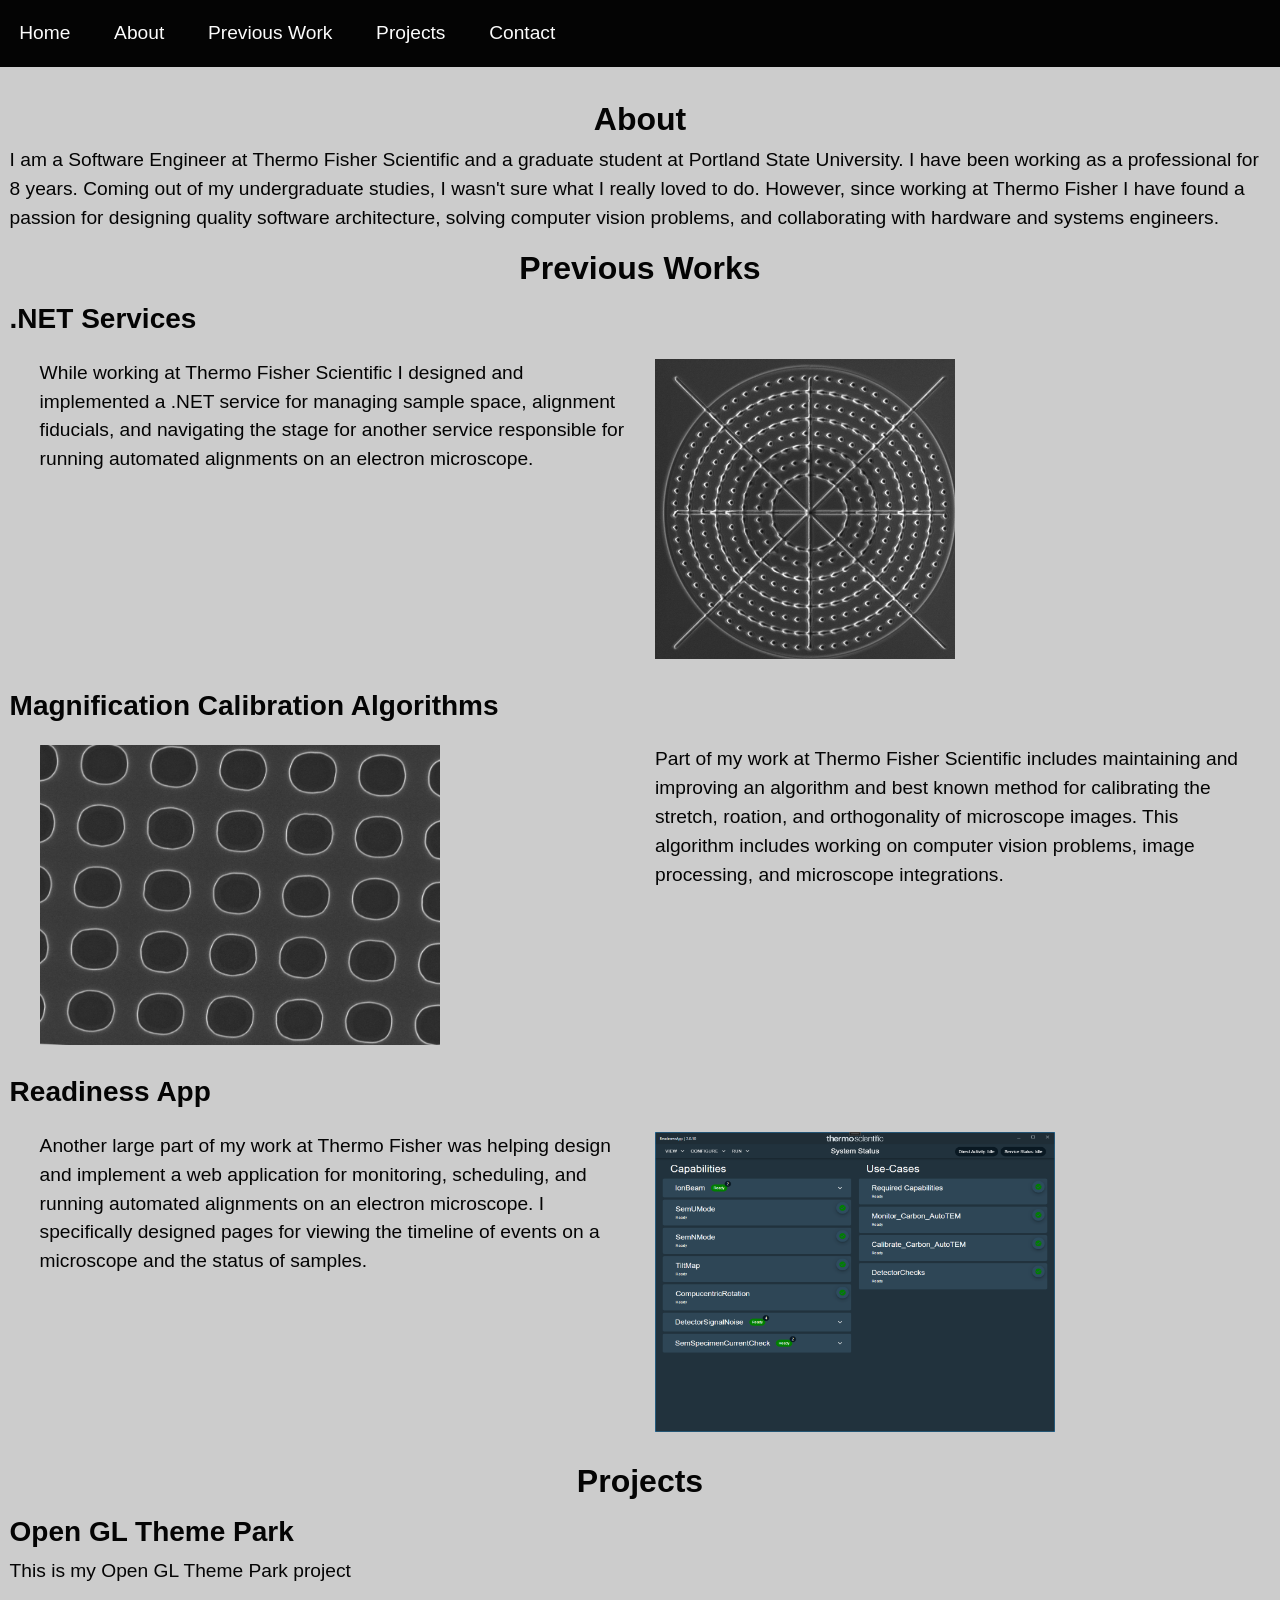
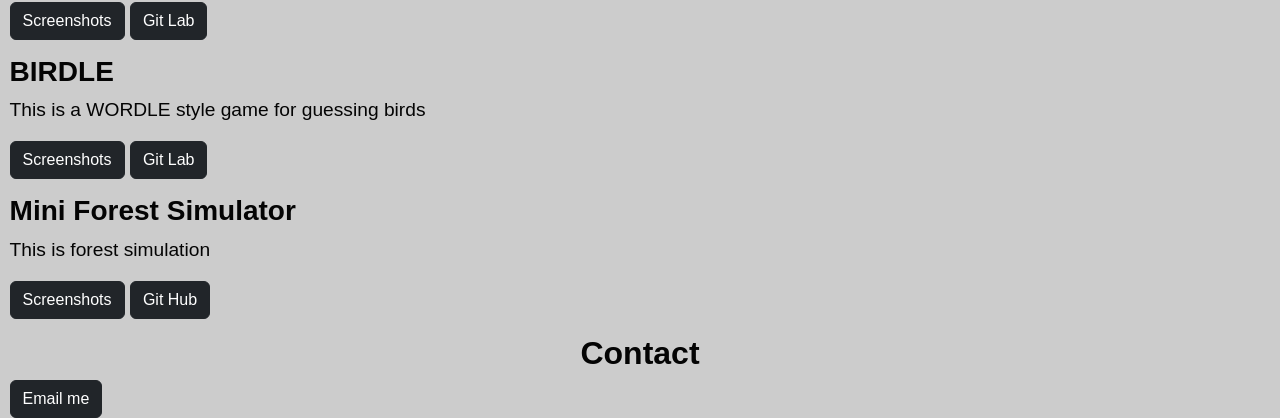
==== root/index.html @ ba46c1b7 "Adds some margins to style" ====
<!DOCTYPE html>
<html lang="en">
  <head>
    <meta charset="UTF-8" />
    <meta name="viewport" content="width=device-width, initial-scale=1.0" />
    <meta http-equiv="X-UA-Compatible" content="ie=edge" />
    <title>Kaleb Striplin Portfolio</title>
    <link
      rel="stylesheet"
      href="https://cdn.jsdelivr.net/npm/bootstrap@5.0.2/dist/css/bootstrap.min.css"
    />
    <link rel="stylesheet" href="./styles.css" />
    <script src="https://cdn.jsdelivr.net/npm/bootstrap@5.0.2/dist/js/bootstrap.bundle.min.js"></script>
  </head>
  <script defer src="contact_me.js"></script>
  <body>
    <header>
      <nav>
        <ul>
          <li><a href="#">Home</a></li>
          <li><a href="#about">About</a></li>
          <li><a href="#previous_works">Previous Work</a></li>
          <li><a href="#projects">Projects</a></li>
          <li><a href="#contact">Contact</a></li>
        </ul>
      </nav>
    </header>
    <section class="main" id="main">
      <section id="about">
        <h2>About</h2>
        <p>
          I am a Software Engineer at Thermo Fisher Scientific and a graduate
          student at Portland State University. I have been working as a
          professional for 8 years. Coming out of my undergraduate studies, I
          wasn't sure what I really loved to do. However, since working at
          Thermo Fisher I have found a passion for designing quality software
          architecture, solving computer vision problems, and collaborating with
          hardware and systems engineers.
        </p>
      </section>
      <section id="previous_works">
        <h2>Previous Works</h2>
        <div class="previous_work">
          <h3>.NET Services</h3>
          <div class="content">
            <div class="left">
              <p>
                While working at Thermo Fisher Scientific I designed and
                implemented a .NET service for managing sample space, alignment
                fiducials, and navigating the stage for another service
                responsible for running automated alignments on an electron
                microscope.
              </p>
            </div>
            <div class="right">
              <img
                src="./assets/showerdrain.png"
                alt="example image of alignment fiducial"
                width="300"
                height="300"
              />
            </div>
          </div>
        </div>

        <div class="previous_work">
          <h3>Magnification Calibration Algorithms</h3>
          <div class="content">
            <div class="left">
              <img
                src="./assets/rotation_grid.png"
                alt="example image for magnification calibration"
                width="400"
                height="300"
              />
            </div>
            <div class="right">
              <p>
                Part of my work at Thermo Fisher Scientific includes maintaining
                and improving an algorithm and best known method for calibrating
                the stretch, roation, and orthogonality of microscope images.
                This algorithm includes working on computer vision problems,
                image processing, and microscope integrations.
              </p>
            </div>
          </div>
        </div>

        <div class="previous_work">
          <h3>Readiness App</h3>
          <div class="content">
            <div class="left">
              <p>
                Another large part of my work at Thermo Fisher was helping
                design and implement a web application for monitoring,
                scheduling, and running automated alignments on an electron
                microscope. I specifically designed pages for viewing the
                timeline of events on a microscope and the status of samples.
              </p>
            </div>
            <div class="right">
              <img
                src="./assets/app_page.png"
                alt="screenshot of readiness app"
                width="400"
                height="300"
              />
            </div>
          </div>
        </div>
      </section>
      <section id="projects">
        <h2>Projects</h2>

        <div class="project">
          <h3>Open GL Theme Park</h3>
          <div class="project_description">
            <p>This is my Open GL Theme Park project</p>
            <button
              type="button"
              class="btn btn-dark"
              data-bs-toggle="modal"
              data-bs-target="#theme_park_modal"
            >
              Screenshots
            </button>
            <button
              class="btn btn-dark"
              onclick=" window.open('https://gitlab.com/kalebstriplin/open-gl-theme-park','_blank')"
            >
              Git Lab
            </button>
          </div>
          <div class="modal fade mt-5" id="theme_park_modal">
            <div class="modal-dialog modal-dialog-centered">
              <div class="modal-content">
                <div class="modal-header">
                  <h4>Open GL Theme Park</h4>
                  <button
                    type="button"
                    class="btn-close"
                    data-bs-dismiss="modal"
                    aria-label="Close"
                  ></button>
                </div>
                <div class="modal-body" width="800">
                  <figure>
                    <img
                      src="./assets/theme_park1.png"
                      alt="screenshot of readiness app"
                      width="400"
                      height="300"
                    />
                    <figcaption>
                      Theme park with a view of the carousel, roller coaster,
                      and a concession stand
                    </figcaption>
                  </figure>

                  <figure>
                    <img
                      src="./assets/theme_park2.png"
                      alt="screenshot of readiness app"
                      width="400"
                      height="300"
                    />
                    <figcaption>
                      View of the theme park while riding the roller coaster
                    </figcaption>
                  </figure>
                </div>
              </div>
            </div>
          </div>
        </div>

        <div class="project">
          <h3>BIRDLE</h3>
          <div class="project_description">
            <p>This is a WORDLE style game for guessing birds</p>
            <button
              type="button"
              class="btn btn-dark"
              data-bs-toggle="modal"
              data-bs-target="#birdle_modal"
            >
              Screenshots
            </button>
            <button
              class="btn btn-dark"
              onclick=" window.open('https://gitlab.com/kalebstriplin/birdle','_blank')"
            >
              Git Lab
            </button>
          </div>
          <div class="modal fade mt-5" id="birdle_modal">
            <div class="modal-dialog modal-dialog-centered">
              <div class="modal-content">
                <div class="modal-header">
                  <h4>Open GL Theme Park</h4>
                  <button
                    type="button"
                    class="btn-close"
                    data-bs-dismiss="modal"
                    aria-label="Close"
                  ></button>
                </div>
                <div class="modal-body">
                  <figure>
                    <img
                      src="./assets/birdle1.png"
                      alt="screenshot of readiness app"
                      width="400"
                      height="300"
                    />
                    <figcaption>
                      Start of a Birdle game with a blurry image
                    </figcaption>
                  </figure>

                  <figure>
                    <img
                      src="./assets/birdle2.png"
                      alt="screenshot of readiness app"
                      width="400"
                      height="300"
                    />
                    <figcaption>
                      End of a Birdle game after correctl guessing the bird
                    </figcaption>
                  </figure>
                </div>
              </div>
            </div>
          </div>
        </div>

        <div class="project">
          <h3>Mini Forest Simulator</h3>
          <div class="project_description">
            <p>This is forest simulation</p>
            <button
              type="button"
              class="btn btn-dark"
              data-bs-toggle="modal"
              data-bs-target="#mini_forest_modal"
            >
              Screenshots
            </button>
            <button
              class="btn btn-dark"
              onclick=" window.open('https://github.com/kaleb2/MiniForestSimulator','_blank')"
            >
              Git Hub
            </button>
          </div>
          <div class="modal fade mt-5" id="mini_forest_modal">
            <div class="modal-dialog modal-dialog-centered modal-xl">
              <div class="modal-content">
                <div class="modal-header">
                  <h4>Open GL Theme Park</h4>
                  <button
                    type="button"
                    class="btn-close"
                    data-bs-dismiss="modal"
                    aria-label="Close"
                  ></button>
                </div>
                <div class="modal-body">
                  <figure>
                    <img
                      src="./assets/mini_forest1.png"
                      alt="screenshot of readiness app"
                      width="400"
                      height="300"
                    />
                    <figcaption>
                      Mini Forest Simulator at the initial state
                    </figcaption>
                  </figure>

                  <figure>
                    <img
                      src="./assets/mini_forest2.png"
                      alt="screenshot of readiness app"
                      width="400"
                      height="300"
                    />
                    <figcaption>Mini Forest Simulator in progress</figcaption>
                  </figure>
                </div>
              </div>
            </div>
          </div>
        </div>
      </section>
      <section id="contact">
        <h2>Contact</h2>
        <input
          type="button"
          class="btn btn-dark"
          value="Email me"
          id="email_button"
        />
      </section>
    </section>
  </body>
</html>
---- root/styles.css ----
* {
  box-sizing: border-box;
}

:root {
  --white: #fcfcfc;
  --black: #040404;

  --gray1: #333333;
  --gray2: #555555;
  --gray3: #cccccc;
  --gray4: #aaaaaa;

  --teal: #006060;
  --lightteal: #008080;
  --purple: #800080;
  --lavender: #e6e6fa;
  --slateblue: #6a5acd;
  --navy: #000080;
  --blue: #1e90ff;
  --violetred: #c71585;
  --orange: #ffa500;
  --red: #dc143c;
  --green: #006400;
  --background_green: #384438;
}

h1 {
  text-align: center;
}

h2 {
  font-weight: bold;
  text-align: center;
}

h3 {
  font-weight: bold;
}

/* using mobile by default*/
nav {
  position: fixed;
  top: 0;
  left: 0;
  width: 100%;
  background-color: var(--black);
}

nav ul {
  list-style-type: none;
  margin: 0;
  padding: 0;
}

nav ul li {
  display: inline-block;
}

nav ul li a {
  display: block;
  padding: 1em;
  text-decoration: none;
  color: var(--white);
}

nav ul li a:hover {
  background-color: var(--gray1);
  color: var(--green);
}

.main {
  margin-top: 100px;
  padding: 0 0.5em;
}

body {
  background: var(--gray3);
  color: var(--black);
  font-family: "Open Sans", "Helvetica Neue", sans-serif;
  font-size: 1.2em;
  /* color: var(--gray1); */
}

p {
  color: var(--black);
}

.previous_work {
  margin-top: 15px;
  margin-bottom: 15px;
}

.content {
  box-sizing: border-box;
  display: inline-flex;
  justify-content: center;
  margin-top: 15px;
  margin-bottom: 15px;
  margin-left: 15px;
  margin-right: 15px;
}

.content .left {
  width: 50%;
  margin-left: 15px;
  margin-right: 15px;
}

.content .right {
  width: 50%;
  margin-left: 15px;
  margin-right: 15px;
}

.btn:hover {
  color: var(--green);
}

.modal-header {
  background-color: var(--black);
  color: var(--white);
}

.modal-body {
  background-color: var(--gray1);
  display: inline;
}

.btn-close {
  background-color: var(--gray3);
}

.btn-close:hover {
  background-color: var(--green);
}

figcaption {
  color: var(--white);
}

.project {
  margin-top: 15px;
  margin-bottom: 15px;;
}
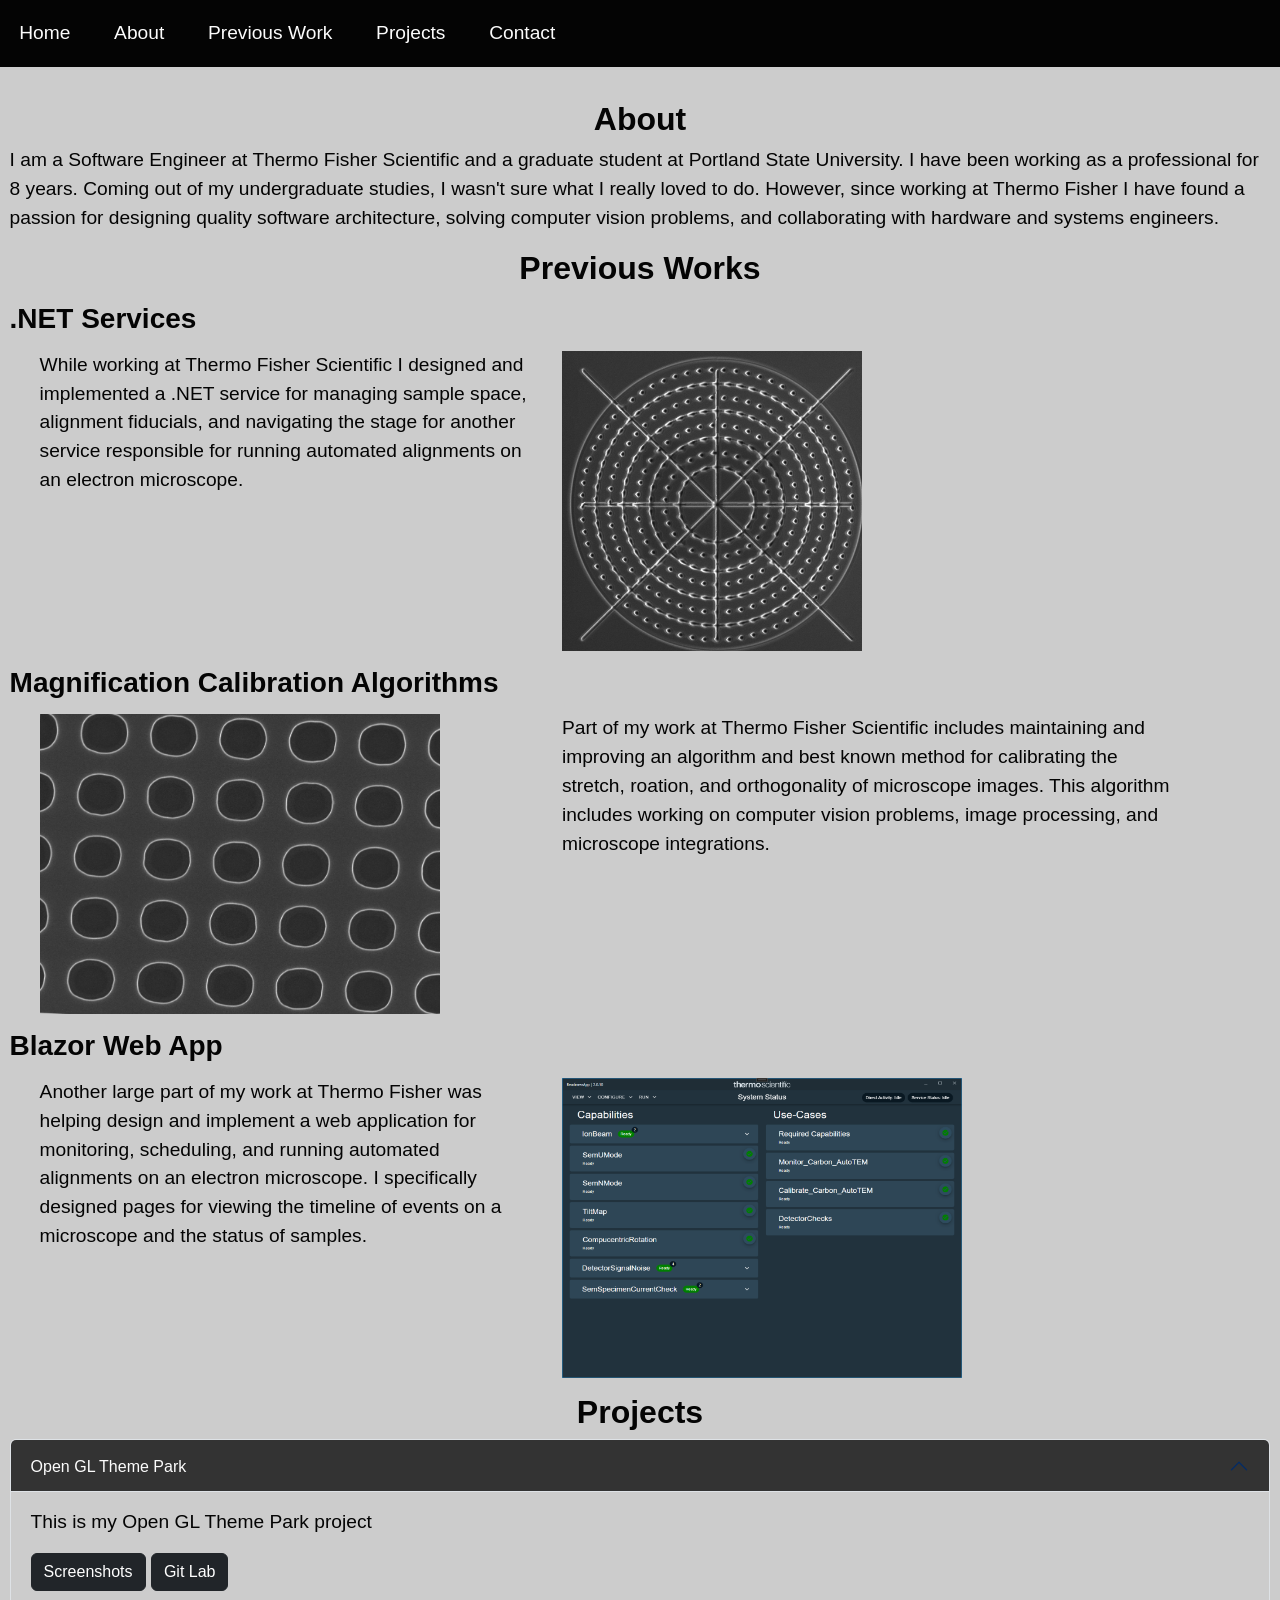
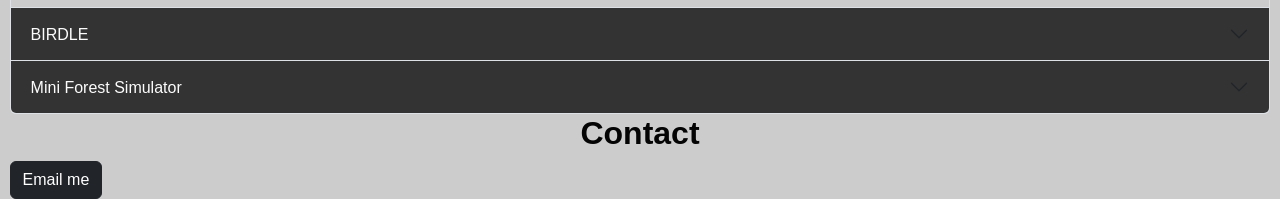
==== commit 32f5d42f: "Updates projects section to be an accordion." ====
--- a/root/index.html
+++ b/root/index.html
@@ -87,7 +87,7 @@
         </div>
 
         <div class="previous_work">
-          <h3>Readiness App</h3>
+          <h3>Blazor Web App</h3>
           <div class="content">
             <div class="left">
               <p>
@@ -111,184 +111,249 @@
       </section>
       <section id="projects">
         <h2>Projects</h2>
-
-        <div class="project">
-          <h3>Open GL Theme Park</h3>
-          <div class="project_description">
-            <p>This is my Open GL Theme Park project</p>
-            <button
-              type="button"
-              class="btn btn-dark"
-              data-bs-toggle="modal"
-              data-bs-target="#theme_park_modal"
+        <div class="accordion" id="projectsAccordion">
+          <div class="accordion-item">
+            <h2 class="accordion-header">
+              <button
+                class="accordion-button"
+                type="button"
+                data-bs-toggle="collapse"
+                data-bs-target="#collapseOne"
+                aria-expanded="true"
+                aria-controls="collapseOne"
+              >
+                Open GL Theme Park
+              </button>
+            </h2>
+            <div
+              id="collapseOne"
+              class="accordion-collapse collapse show"
+              data-bs-parent="#projectsAccordion"
             >
-              Screenshots
-            </button>
-            <button
-              class="btn btn-dark"
-              onclick=" window.open('https://gitlab.com/kalebstriplin/open-gl-theme-park','_blank')"
+              <div class="accordion-body">
+                <div class="project_description">
+                  <p>This is my Open GL Theme Park project</p>
+                  <button
+                    type="button"
+                    class="btn btn-dark"
+                    data-bs-toggle="modal"
+                    data-bs-target="#theme_park_modal"
+                  >
+                    Screenshots
+                  </button>
+                  <button
+                    class="btn btn-dark"
+                    onclick=" window.open('https://gitlab.com/kalebstriplin/open-gl-theme-park','_blank')"
+                  >
+                    Git Lab
+                  </button>
+                </div>
+              </div>
+            </div>
+          </div>
+          <div class="accordion-item">
+            <h2 class="accordion-header">
+              <button
+                class="accordion-button collapsed"
+                type="button"
+                data-bs-toggle="collapse"
+                data-bs-target="#collapseTwo"
+                aria-expanded="false"
+                aria-controls="collapseTwo"
+              >
+                BIRDLE
+              </button>
+            </h2>
+            <div
+              id="collapseTwo"
+              class="accordion-collapse collapse"
+              data-bs-parent="#projectsAccordion"
             >
-              Git Lab
-            </button>
-          </div>
-          <div class="modal fade mt-5" id="theme_park_modal">
-            <div class="modal-dialog modal-dialog-centered">
-              <div class="modal-content">
-                <div class="modal-header">
-                  <h4>Open GL Theme Park</h4>
+              <div class="accordion-body">
+                <div class="project_description">
+                  <p>This is a WORDLE style game for guessing birds</p>
                   <button
                     type="button"
-                    class="btn-close"
-                    data-bs-dismiss="modal"
-                    aria-label="Close"
-                  ></button>
+                    class="btn btn-dark"
+                    data-bs-toggle="modal"
+                    data-bs-target="#birdle_modal"
+                  >
+                    Screenshots
+                  </button>
+                  <button
+                    class="btn btn-dark"
+                    onclick=" window.open('https://gitlab.com/kalebstriplin/birdle','_blank')"
+                  >
+                    Git Lab
+                  </button>
                 </div>
-                <div class="modal-body" width="800">
-                  <figure>
-                    <img
-                      src="./assets/theme_park1.png"
-                      alt="screenshot of readiness app"
-                      width="400"
-                      height="300"
-                    />
-                    <figcaption>
-                      Theme park with a view of the carousel, roller coaster,
-                      and a concession stand
-                    </figcaption>
-                  </figure>
-
-                  <figure>
-                    <img
-                      src="./assets/theme_park2.png"
-                      alt="screenshot of readiness app"
-                      width="400"
-                      height="300"
-                    />
-                    <figcaption>
-                      View of the theme park while riding the roller coaster
-                    </figcaption>
-                  </figure>
+              </div>
+            </div>
+          </div>
+          <div class="accordion-item">
+            <h2 class="accordion-header">
+              <button
+                class="accordion-button collapsed"
+                type="button"
+                data-bs-toggle="collapse"
+                data-bs-target="#collapseThree"
+                aria-expanded="false"
+                aria-controls="collapseThree"
+              >
+                Mini Forest Simulator
+              </button>
+            </h2>
+            <div
+              id="collapseThree"
+              class="accordion-collapse collapse"
+              data-bs-parent="#projectsAccordion"
+            >
+              <div class="accordion-body">
+                <div class="project_description">
+                  <p>This is forest simulation</p>
+                  <button
+                    type="button"
+                    class="btn btn-dark"
+                    data-bs-toggle="modal"
+                    data-bs-target="#mini_forest_modal"
+                  >
+                    Screenshots
+                  </button>
+                  <button
+                    class="btn btn-dark"
+                    onclick=" window.open('https://github.com/kaleb2/MiniForestSimulator','_blank')"
+                  >
+                    Git Hub
+                  </button>
                 </div>
               </div>
             </div>
           </div>
         </div>
 
-        <div class="project">
-          <h3>BIRDLE</h3>
-          <div class="project_description">
-            <p>This is a WORDLE style game for guessing birds</p>
-            <button
-              type="button"
-              class="btn btn-dark"
-              data-bs-toggle="modal"
-              data-bs-target="#birdle_modal"
-            >
-              Screenshots
-            </button>
-            <button
-              class="btn btn-dark"
-              onclick=" window.open('https://gitlab.com/kalebstriplin/birdle','_blank')"
-            >
-              Git Lab
-            </button>
-          </div>
-          <div class="modal fade mt-5" id="birdle_modal">
-            <div class="modal-dialog modal-dialog-centered">
-              <div class="modal-content">
-                <div class="modal-header">
-                  <h4>Open GL Theme Park</h4>
-                  <button
-                    type="button"
-                    class="btn-close"
-                    data-bs-dismiss="modal"
-                    aria-label="Close"
-                  ></button>
-                </div>
-                <div class="modal-body">
-                  <figure>
-                    <img
-                      src="./assets/birdle1.png"
-                      alt="screenshot of readiness app"
-                      width="400"
-                      height="300"
-                    />
-                    <figcaption>
-                      Start of a Birdle game with a blurry image
-                    </figcaption>
-                  </figure>
-
-                  <figure>
-                    <img
-                      src="./assets/birdle2.png"
-                      alt="screenshot of readiness app"
-                      width="400"
-                      height="300"
-                    />
-                    <figcaption>
-                      End of a Birdle game after correctl guessing the bird
-                    </figcaption>
-                  </figure>
-                </div>
-              </div>
-            </div>
-          </div>
-        </div>
-
-        <div class="project">
-          <h3>Mini Forest Simulator</h3>
-          <div class="project_description">
-            <p>This is forest simulation</p>
-            <button
-              type="button"
-              class="btn btn-dark"
-              data-bs-toggle="modal"
-              data-bs-target="#mini_forest_modal"
-            >
-              Screenshots
-            </button>
-            <button
-              class="btn btn-dark"
-              onclick=" window.open('https://github.com/kaleb2/MiniForestSimulator','_blank')"
-            >
-              Git Hub
-            </button>
-          </div>
-          <div class="modal fade mt-5" id="mini_forest_modal">
-            <div class="modal-dialog modal-dialog-centered modal-xl">
-              <div class="modal-content">
-                <div class="modal-header">
-                  <h4>Open GL Theme Park</h4>
-                  <button
-                    type="button"
-                    class="btn-close"
-                    data-bs-dismiss="modal"
-                    aria-label="Close"
-                  ></button>
-                </div>
-                <div class="modal-body">
-                  <figure>
-                    <img
-                      src="./assets/mini_forest1.png"
-                      alt="screenshot of readiness app"
-                      width="400"
-                      height="300"
-                    />
-                    <figcaption>
-                      Mini Forest Simulator at the initial state
-                    </figcaption>
-                  </figure>
-
-                  <figure>
-                    <img
-                      src="./assets/mini_forest2.png"
-                      alt="screenshot of readiness app"
-                      width="400"
-                      height="300"
-                    />
-                    <figcaption>Mini Forest Simulator in progress</figcaption>
-                  </figure>
-                </div>
+        <div class="modal fade mt-5" id="theme_park_modal">
+          <div
+            class="modal-dialog modal-dialog-centered modal-dialog-scrollable"
+          >
+            <div class="modal-content">
+              <div class="modal-header">
+                <h4>Open GL Theme Park</h4>
+                <button
+                  type="button"
+                  class="btn-close"
+                  data-bs-dismiss="modal"
+                  aria-label="Close"
+                ></button>
+              </div>
+              <div class="modal-body" width="800">
+                <figure>
+                  <img
+                    src="./assets/theme_park1.png"
+                    alt="screenshot of readiness app"
+                    width="400"
+                    height="300"
+                  />
+                  <figcaption>
+                    Theme park with a view of the carousel, roller coaster, and
+                    a concession stand
+                  </figcaption>
+                </figure>
+
+                <figure>
+                  <img
+                    src="./assets/theme_park2.png"
+                    alt="screenshot of readiness app"
+                    width="400"
+                    height="300"
+                  />
+                  <figcaption>
+                    View of the theme park while riding the roller coaster
+                  </figcaption>
+                </figure>
+              </div>
+            </div>
+          </div>
+        </div>
+
+        <div class="modal fade mt-5" id="birdle_modal">
+          <div
+            class="modal-dialog modal-dialog-centered modal-dialog-scrollable"
+          >
+            <div class="modal-content">
+              <div class="modal-header">
+                <h4>Open GL Theme Park</h4>
+                <button
+                  type="button"
+                  class="btn-close"
+                  data-bs-dismiss="modal"
+                  aria-label="Close"
+                ></button>
+              </div>
+              <div class="modal-body">
+                <figure>
+                  <img
+                    src="./assets/birdle1.png"
+                    alt="screenshot of readiness app"
+                    width="400"
+                    height="300"
+                  />
+                  <figcaption>
+                    Start of a Birdle game with a blurry image
+                  </figcaption>
+                </figure>
+
+                <figure>
+                  <img
+                    src="./assets/birdle2.png"
+                    alt="screenshot of readiness app"
+                    width="400"
+                    height="300"
+                  />
+                  <figcaption>
+                    End of a Birdle game after correctl guessing the bird
+                  </figcaption>
+                </figure>
+              </div>
+            </div>
+          </div>
+        </div>
+
+        <div class="modal fade mt-5" id="mini_forest_modal">
+          <div
+            class="modal-dialog modal-dialog-centered modal-dialog-scrollable"
+          >
+            <div class="modal-content">
+              <div class="modal-header">
+                <h4>Open GL Theme Park</h4>
+                <button
+                  type="button"
+                  class="btn-close"
+                  data-bs-dismiss="modal"
+                  aria-label="Close"
+                ></button>
+              </div>
+              <div class="modal-body">
+                <figure>
+                  <img
+                    src="./assets/mini_forest1.png"
+                    alt="screenshot of readiness app"
+                    width="400"
+                    height="300"
+                  />
+                  <figcaption>
+                    Mini Forest Simulator at the initial state
+                  </figcaption>
+                </figure>
+
+                <figure>
+                  <img
+                    src="./assets/mini_forest2.png"
+                    alt="screenshot of readiness app"
+                    width="400"
+                    height="300"
+                  />
+                  <figcaption>Mini Forest Simulator in progress</figcaption>
+                </figure>
               </div>
             </div>
           </div>
--- a/root/styles.css
+++ b/root/styles.css
@@ -93,8 +93,10 @@
 
 .content {
   box-sizing: border-box;
-  display: inline-flex;
-  justify-content: center;
+  display: flex;
+  flex-direction: row;
+  flex-wrap: wrap;
+  justify-content: left;
   margin-top: 15px;
   margin-bottom: 15px;
   margin-left: 15px;
@@ -102,7 +104,7 @@
 }
 
 .content .left {
-  width: 50%;
+  width: 40%;
   margin-left: 15px;
   margin-right: 15px;
 }
@@ -142,4 +144,19 @@
 .project {
   margin-top: 15px;
   margin-bottom: 15px;;
+}
+
+.accordion-button {
+    background-color: var(--gray1);
+    color: var(--white);
+}
+
+.accordion-button:not(.collapsed){
+    background-color: var(--gray1);
+    color: var(--white);
+} 
+
+.accordion-body {
+  background-color: var(--gray3);
+  color: var(--black);
 }
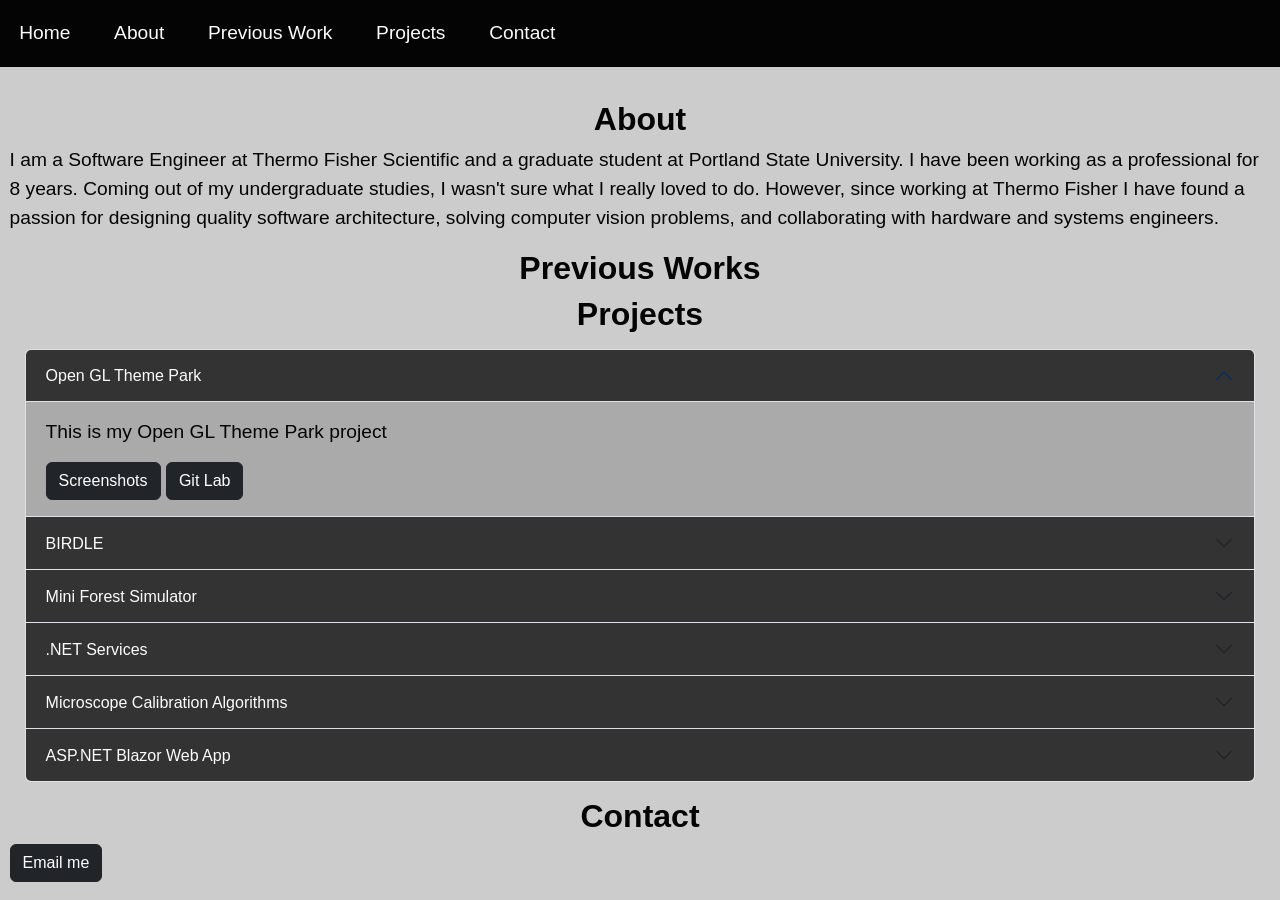
==== commit 24550210: "Moves previous works into projects section." ====
--- a/root/index.html
+++ b/root/index.html
@@ -40,77 +40,10 @@
       </section>
       <section id="previous_works">
         <h2>Previous Works</h2>
-        <div class="previous_work">
-          <h3>.NET Services</h3>
-          <div class="content">
-            <div class="left">
-              <p>
-                While working at Thermo Fisher Scientific I designed and
-                implemented a .NET service for managing sample space, alignment
-                fiducials, and navigating the stage for another service
-                responsible for running automated alignments on an electron
-                microscope.
-              </p>
-            </div>
-            <div class="right">
-              <img
-                src="./assets/showerdrain.png"
-                alt="example image of alignment fiducial"
-                width="300"
-                height="300"
-              />
-            </div>
-          </div>
-        </div>
-
-        <div class="previous_work">
-          <h3>Magnification Calibration Algorithms</h3>
-          <div class="content">
-            <div class="left">
-              <img
-                src="./assets/rotation_grid.png"
-                alt="example image for magnification calibration"
-                width="400"
-                height="300"
-              />
-            </div>
-            <div class="right">
-              <p>
-                Part of my work at Thermo Fisher Scientific includes maintaining
-                and improving an algorithm and best known method for calibrating
-                the stretch, roation, and orthogonality of microscope images.
-                This algorithm includes working on computer vision problems,
-                image processing, and microscope integrations.
-              </p>
-            </div>
-          </div>
-        </div>
-
-        <div class="previous_work">
-          <h3>Blazor Web App</h3>
-          <div class="content">
-            <div class="left">
-              <p>
-                Another large part of my work at Thermo Fisher was helping
-                design and implement a web application for monitoring,
-                scheduling, and running automated alignments on an electron
-                microscope. I specifically designed pages for viewing the
-                timeline of events on a microscope and the status of samples.
-              </p>
-            </div>
-            <div class="right">
-              <img
-                src="./assets/app_page.png"
-                alt="screenshot of readiness app"
-                width="400"
-                height="300"
-              />
-            </div>
-          </div>
-        </div>
       </section>
       <section id="projects">
         <h2>Projects</h2>
+
         <div class="accordion" id="projectsAccordion">
           <div class="accordion-item">
             <h2 class="accordion-header">
@@ -151,6 +84,7 @@
               </div>
             </div>
           </div>
+
           <div class="accordion-item">
             <h2 class="accordion-header">
               <button
@@ -190,6 +124,7 @@
               </div>
             </div>
           </div>
+
           <div class="accordion-item">
             <h2 class="accordion-header">
               <button
@@ -225,6 +160,134 @@
                   >
                     Git Hub
                   </button>
+                </div>
+              </div>
+            </div>
+          </div>
+
+          <div class="accordion-item">
+            <h2 class="accordion-header">
+              <button
+                class="accordion-button collapsed"
+                type="button"
+                data-bs-toggle="collapse"
+                data-bs-target="#collapseFour"
+                aria-expanded="false"
+                aria-controls="collapseFour"
+              >
+                .NET Services
+              </button>
+            </h2>
+            <div
+              id="collapseFour"
+              class="accordion-collapse collapse"
+              data-bs-parent="#projectsAccordion"
+            >
+              <div class="accordion-body">
+                <div class="dual_content">
+                  <div class="left">
+                    <p>
+                      While working at Thermo Fisher Scientific I designed and
+                      implemented a .NET service for managing sample space,
+                      alignment fiducials, and navigating the stage for another
+                      service responsible for running automated alignments on an
+                      electron microscope.
+                    </p>
+                  </div>
+                  <div class="right">
+                    <img
+                      src="./assets/showerdrain.png"
+                      alt="example image of alignment fiducial"
+                      width="300"
+                      height="300"
+                    />
+                  </div>
+                </div>
+              </div>
+            </div>
+          </div>
+
+          <div class="accordion-item">
+            <h2 class="accordion-header">
+              <button
+                class="accordion-button collapsed"
+                type="button"
+                data-bs-toggle="collapse"
+                data-bs-target="#collapseFive"
+                aria-expanded="false"
+                aria-controls="collapseFive"
+              >
+                Microscope Calibration Algorithms
+              </button>
+            </h2>
+            <div
+              id="collapseFive"
+              class="accordion-collapse collapse"
+              data-bs-parent="#projectsAccordion"
+            >
+              <div class="accordion-body">
+                <div class="dual_content">
+                  <div class="left">
+                    <img
+                      src="./assets/rotation_grid.png"
+                      alt="example image for magnification calibration"
+                      width="400"
+                      height="300"
+                    />
+                  </div>
+                  <div class="right">
+                    <p>
+                      Part of my work at Thermo Fisher Scientific includes
+                      maintaining and improving an algorithm and best known
+                      method for calibrating the stretch, roation, and
+                      orthogonality of microscope images. This algorithm
+                      includes working on computer vision problems, image
+                      processing, and microscope integrations.
+                    </p>
+                  </div>
+                </div>
+              </div>
+            </div>
+          </div>
+
+          <div class="accordion-item">
+            <h2 class="accordion-header">
+              <button
+                class="accordion-button collapsed"
+                type="button"
+                data-bs-toggle="collapse"
+                data-bs-target="#collapseSix"
+                aria-expanded="false"
+                aria-controls="collapseSix"
+              >
+                ASP.NET Blazor Web App
+              </button>
+            </h2>
+            <div
+              id="collapseSix"
+              class="accordion-collapse collapse"
+              data-bs-parent="#projectsAccordion"
+            >
+              <div class="accordion-body">
+                <div class="dual_content">
+                  <div class="left">
+                    <p>
+                      Another large part of my work at Thermo Fisher was helping
+                      design and implement a web application for monitoring,
+                      scheduling, and running automated alignments on an
+                      electron microscope. I specifically designed pages for
+                      viewing the timeline of events on a microscope and the
+                      status of samples.
+                    </p>
+                  </div>
+                  <div class="right">
+                    <img
+                      src="./assets/app_page.png"
+                      alt="screenshot of readiness app"
+                      width="400"
+                      height="300"
+                    />
+                  </div>
                 </div>
               </div>
             </div>
--- a/root/styles.css
+++ b/root/styles.css
@@ -86,12 +86,7 @@
   color: var(--black);
 }
 
-.previous_work {
-  margin-top: 15px;
-  margin-bottom: 15px;
-}
-
-.content {
+.dual_content {
   box-sizing: border-box;
   display: flex;
   flex-direction: row;
@@ -103,13 +98,13 @@
   margin-right: 15px;
 }
 
-.content .left {
+.dual_content .left {
   width: 40%;
   margin-left: 15px;
   margin-right: 15px;
 }
 
-.content .right {
+.dual_content .right {
   width: 50%;
   margin-left: 15px;
   margin-right: 15px;
@@ -142,8 +137,11 @@
 }
 
 .project {
-  margin-top: 15px;
-  margin-bottom: 15px;;
+  margin: 15px;
+}
+
+.accordion {
+  margin: 15px;
 }
 
 .accordion-button {
@@ -157,6 +155,6 @@
 } 
 
 .accordion-body {
-  background-color: var(--gray3);
+  background-color: var(--gray4);
   color: var(--black);
 }
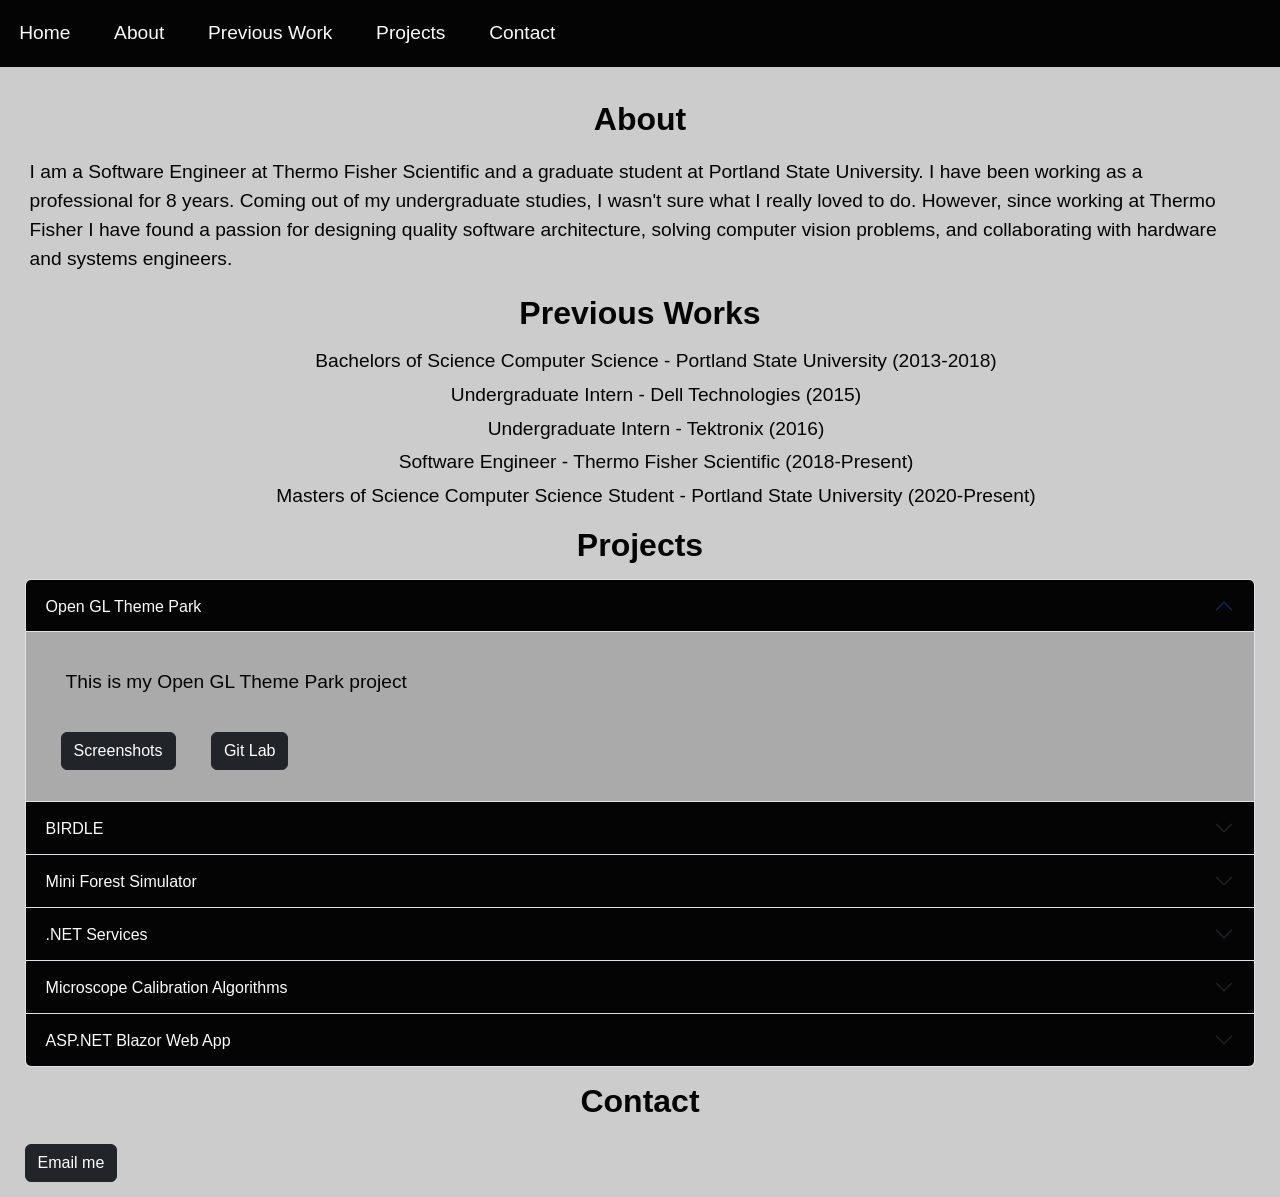
==== commit a33c7744: "Updates the previous works section to meet the requirements. Updates some styling." ====
--- a/root/index.html
+++ b/root/index.html
@@ -40,6 +40,19 @@
       </section>
       <section id="previous_works">
         <h2>Previous Works</h2>
+        <ul>
+          <li>
+            Bachelors of Science Computer Science - Portland State University
+            (2013-2018)
+          </li>
+          <li>Undergraduate Intern - Dell Technologies (2015)</li>
+          <li>Undergraduate Intern - Tektronix (2016)</li>
+          <li>Software Engineer - Thermo Fisher Scientific (2018-Present)</li>
+          <li>
+            Masters of Science Computer Science Student - Portland State
+            University (2020-Present)
+          </li>
+        </ul>
       </section>
       <section id="projects">
         <h2>Projects</h2>
@@ -185,7 +198,15 @@
             >
               <div class="accordion-body">
                 <div class="dual_content">
-                  <div class="left">
+                  <div class="image">
+                    <img
+                      src="./assets/showerdrain.png"
+                      alt="example image of alignment fiducial"
+                      width="300"
+                      height="300"
+                    />
+                  </div>
+                  <div class="description">
                     <p>
                       While working at Thermo Fisher Scientific I designed and
                       implemented a .NET service for managing sample space,
@@ -194,14 +215,6 @@
                       electron microscope.
                     </p>
                   </div>
-                  <div class="right">
-                    <img
-                      src="./assets/showerdrain.png"
-                      alt="example image of alignment fiducial"
-                      width="300"
-                      height="300"
-                    />
-                  </div>
                 </div>
               </div>
             </div>
@@ -227,7 +240,7 @@
             >
               <div class="accordion-body">
                 <div class="dual_content">
-                  <div class="left">
+                  <div class="image">
                     <img
                       src="./assets/rotation_grid.png"
                       alt="example image for magnification calibration"
@@ -235,7 +248,7 @@
                       height="300"
                     />
                   </div>
-                  <div class="right">
+                  <div class="description">
                     <p>
                       Part of my work at Thermo Fisher Scientific includes
                       maintaining and improving an algorithm and best known
@@ -270,7 +283,15 @@
             >
               <div class="accordion-body">
                 <div class="dual_content">
-                  <div class="left">
+                  <div class="image">
+                    <img
+                      src="./assets/app_page.png"
+                      alt="screenshot of readiness app"
+                      width="400"
+                      height="300"
+                    />
+                  </div>
+                  <div class="description">
                     <p>
                       Another large part of my work at Thermo Fisher was helping
                       design and implement a web application for monitoring,
@@ -279,14 +300,6 @@
                       viewing the timeline of events on a microscope and the
                       status of samples.
                     </p>
-                  </div>
-                  <div class="right">
-                    <img
-                      src="./assets/app_page.png"
-                      alt="screenshot of readiness app"
-                      width="400"
-                      height="300"
-                    />
                   </div>
                 </div>
               </div>
--- a/root/styles.css
+++ b/root/styles.css
@@ -38,7 +38,6 @@
   font-weight: bold;
 }
 
-/* using mobile by default*/
 nav {
   position: fixed;
   top: 0;
@@ -65,8 +64,8 @@
 }
 
 nav ul li a:hover {
-  background-color: var(--gray1);
-  color: var(--green);
+  background-color: var(--background_green);
+  color: var(--white);
 }
 
 .main {
@@ -83,7 +82,18 @@
 }
 
 p {
+  margin: 20px;
   color: var(--black);
+}
+
+section#previous_works ul {
+  margin: 15px;
+  list-style-type: none;
+}
+
+section#previous_works ul li {
+  margin: 5px;
+  text-align: center;
 }
 
 .dual_content {
@@ -98,20 +108,25 @@
   margin-right: 15px;
 }
 
-.dual_content .left {
+.dual_content .image {
   width: 40%;
   margin-left: 15px;
   margin-right: 15px;
 }
 
-.dual_content .right {
+.dual_content .description {
   width: 50%;
   margin-left: 15px;
   margin-right: 15px;
 }
 
+.btn {
+  margin: 15px;
+}
+
 .btn:hover {
-  color: var(--green);
+  background-color: var(--background_green);
+  color: var(--white);
 }
 
 .modal-header {
@@ -129,7 +144,7 @@
 }
 
 .btn-close:hover {
-  background-color: var(--green);
+  background-color: var(--background_green);
 }
 
 figcaption {
@@ -145,16 +160,26 @@
 }
 
 .accordion-button {
-    background-color: var(--gray1);
-    color: var(--white);
+  background-color: var(--black);
+  color: var(--white);
 }
 
-.accordion-button:not(.collapsed){
-    background-color: var(--gray1);
-    color: var(--white);
-} 
+.accordion-button:hover {
+  background-color: var(--background_green);
+  color: var(--white);
+}
+
+.accordion-button:not(.collapsed) {
+  background-color: var(--black);
+  color: var(--white);
+}
+
+.accordion-button:not(.collapsed):hover {
+  background-color: var(--background_green);
+  color: var(--white);
+}
 
 .accordion-body {
   background-color: var(--gray4);
   color: var(--black);
-}+}
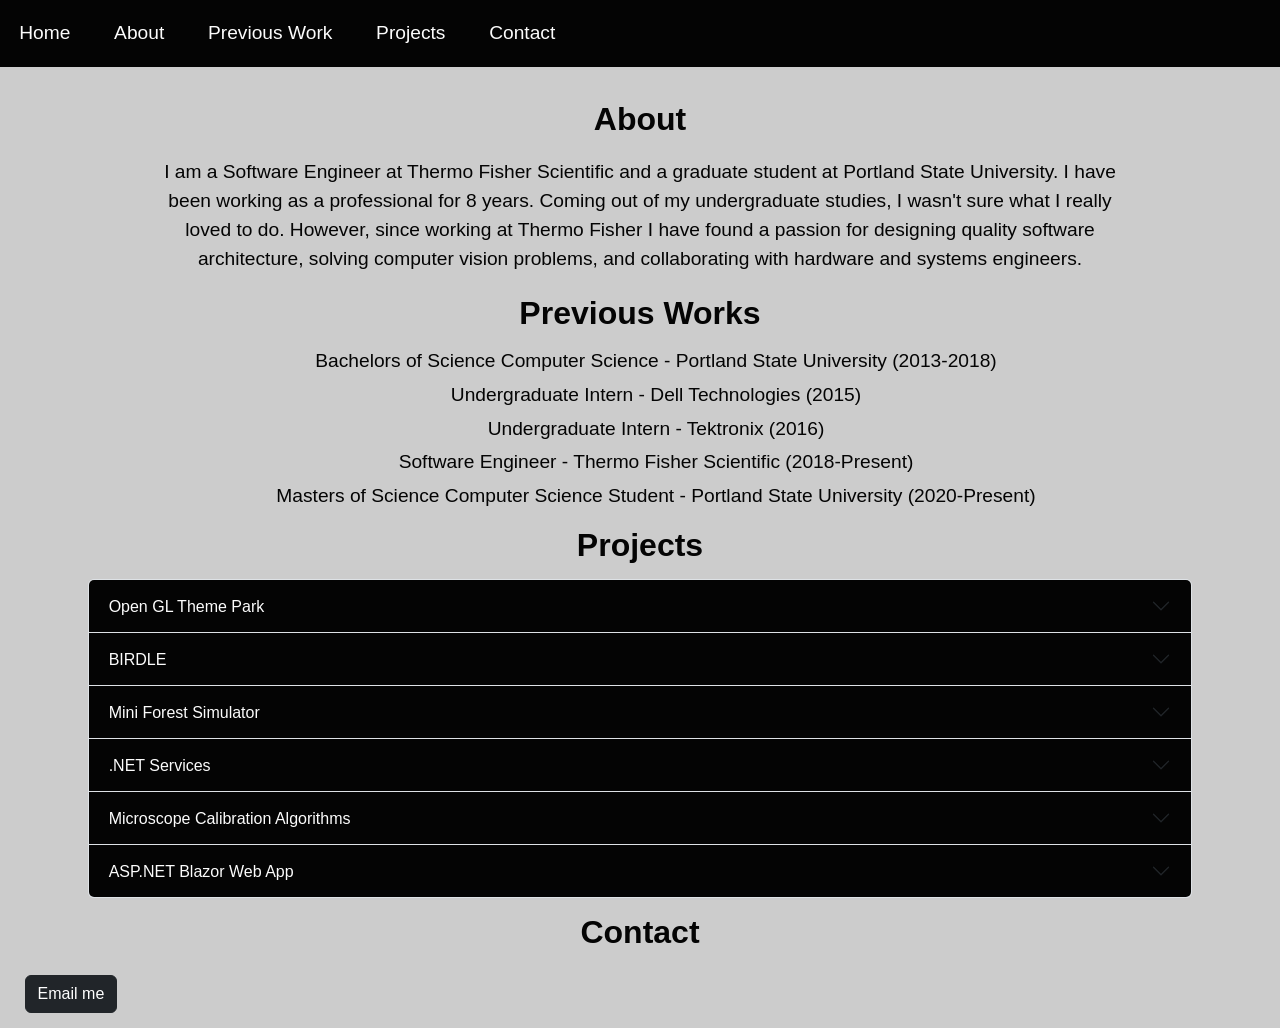
==== commit d974444d: "Updates styling for the About, Projects, and modals." ====
--- a/root/index.html
+++ b/root/index.html
@@ -61,7 +61,7 @@
           <div class="accordion-item">
             <h2 class="accordion-header">
               <button
-                class="accordion-button"
+                class="accordion-button collapsed"
                 type="button"
                 data-bs-toggle="collapse"
                 data-bs-target="#collapseOne"
@@ -73,12 +73,29 @@
             </h2>
             <div
               id="collapseOne"
-              class="accordion-collapse collapse show"
+              class="accordion-collapse collapse"
               data-bs-parent="#projectsAccordion"
             >
               <div class="accordion-body">
                 <div class="project_description">
-                  <p>This is my Open GL Theme Park project</p>
+                  <p>
+                    This is my Open GL Theme Park project. It is was developed
+                    as a final project for a graphics course. It started with a
+                    template containing only the grass, roller coaster, and an
+                    odd floating camera system. I updated this world with these
+                    features:
+                  </p>
+                  <ul>
+                    <li>Trees constructed parametrically</li>
+                    <li>
+                      A rail for the roller coaster constructed as a sweep
+                      object
+                    </li>
+                    <li>A carousel with hierarchical motion</li>
+                    <li>A concession stand with texture mapping</li>
+                    <li>An improved navigation system using WASD</li>
+                    <li>Toggling to ride the roller coaster</li>
+                  </ul>
                   <button
                     type="button"
                     class="btn btn-dark"
@@ -118,7 +135,17 @@
             >
               <div class="accordion-body">
                 <div class="project_description">
-                  <p>This is a WORDLE style game for guessing birds</p>
+                  <p>
+                    This is a WORDLE style game for guessing birds. It was
+                    developed with a function style as a final project for a
+                    functional programming course. The game begins with a
+                    blurred image of a bird. Players can guess the species of
+                    the bird, or have it slightly less blurred. This project
+                    also makes use of the OpenCvSharp library to dynamically
+                    blur the image depending on the game state. Some future
+                    additions to this game might be to load the images from a
+                    data base, or apply different filters using OpenCvSharp.
+                  </p>
                   <button
                     type="button"
                     class="btn btn-dark"
@@ -158,7 +185,15 @@
             >
               <div class="accordion-body">
                 <div class="project_description">
-                  <p>This is forest simulation</p>
+                  <p>
+                    This is a Rust program for simulating a very small subset of
+                    old growth forest behaviors. The primary behaviors that are
+                    captured in the simulator are mixed age, mixed species, and
+                    manual management. This means that trees will multiply, age,
+                    and die. There are different trees that multiply and die at
+                    different rates. And there are ways for the user to interact
+                    by burning sections of the forest.
+                  </p>
                   <button
                     type="button"
                     class="btn btn-dark"
@@ -244,8 +279,8 @@
                     <img
                       src="./assets/rotation_grid.png"
                       alt="example image for magnification calibration"
-                      width="400"
-                      height="300"
+                      width="350"
+                      height="250"
                     />
                   </div>
                   <div class="description">
@@ -307,9 +342,9 @@
           </div>
         </div>
 
-        <div class="modal fade mt-5" id="theme_park_modal">
+        <div class="modal mt-5" id="theme_park_modal" >
           <div
-            class="modal-dialog modal-dialog-centered modal-dialog-scrollable"
+            class="modal-dialog modal-lg modal-dialog-centered modal-dialog-scrollable"
           >
             <div class="modal-content">
               <div class="modal-header">
@@ -357,7 +392,7 @@
           >
             <div class="modal-content">
               <div class="modal-header">
-                <h4>Open GL Theme Park</h4>
+                <h4>BIRDLE</h4>
                 <button
                   type="button"
                   class="btn-close"
@@ -386,7 +421,7 @@
                     height="300"
                   />
                   <figcaption>
-                    End of a Birdle game after correctl guessing the bird
+                    End of a Birdle game after correctly guessing the bird
                   </figcaption>
                 </figure>
               </div>
@@ -400,7 +435,7 @@
           >
             <div class="modal-content">
               <div class="modal-header">
-                <h4>Open GL Theme Park</h4>
+                <h4>Mini Forest Simulator</h4>
                 <button
                   type="button"
                   class="btn-close"
--- a/root/styles.css
+++ b/root/styles.css
@@ -68,19 +68,18 @@
   color: var(--white);
 }
 
+body {
+  background: var(--gray3);
+  color: var(--black);
+  font-family: "Open Sans", "Helvetica Neue", sans-serif;
+  font-size: 1.2em;
+}
+
 .main {
   margin-top: 100px;
   padding: 0 0.5em;
 }
 
-body {
-  background: var(--gray3);
-  color: var(--black);
-  font-family: "Open Sans", "Helvetica Neue", sans-serif;
-  font-size: 1.2em;
-  /* color: var(--gray1); */
-}
-
 p {
   margin: 20px;
   color: var(--black);
@@ -94,6 +93,19 @@
 section#previous_works ul li {
   margin: 5px;
   text-align: center;
+}
+
+section#about {
+  display: inline;
+  justify-content: center;
+}
+
+section#about p {  
+  padding-left: 10%;
+  padding-right: 10%;
+  text-align: center;
+  margin: 20px;
+  color: var(--black);
 }
 
 .dual_content {
@@ -101,23 +113,18 @@
   display: flex;
   flex-direction: row;
   flex-wrap: wrap;
-  justify-content: left;
-  margin-top: 15px;
-  margin-bottom: 15px;
-  margin-left: 15px;
-  margin-right: 15px;
+  justify-content: center;
+  margin-top: 2%;
 }
 
 .dual_content .image {
-  width: 40%;
-  margin-left: 15px;
-  margin-right: 15px;
+  max-width: 45%;
+  margin: 1%;
 }
 
 .dual_content .description {
-  width: 50%;
-  margin-left: 15px;
-  margin-right: 15px;
+  margin: 1%;
+  max-width: 49%;
 }
 
 .btn {
@@ -129,6 +136,11 @@
   color: var(--white);
 }
 
+.modal-dialog {
+  width: 90%;
+  max-width: none;
+}
+
 .modal-header {
   background-color: var(--black);
   color: var(--white);
@@ -136,7 +148,15 @@
 
 .modal-body {
   background-color: var(--gray1);
-  display: inline;
+  display: flex;
+  justify-content: center;
+}
+
+.modal-body figure {
+  margin: 5%;
+}
+.modal-body figure figcaption {
+  max-width: 400px;
 }
 
 .btn-close {
@@ -151,12 +171,10 @@
   color: var(--white);
 }
 
-.project {
-  margin: 15px;
-}
-
 .accordion {
   margin: 15px;
+  padding-left: 5%;
+  padding-right: 5%;
 }
 
 .accordion-button {
@@ -183,3 +201,7 @@
   background-color: var(--gray4);
   color: var(--black);
 }
+
+.project_description ul {
+  margin-left: 15px;
+}
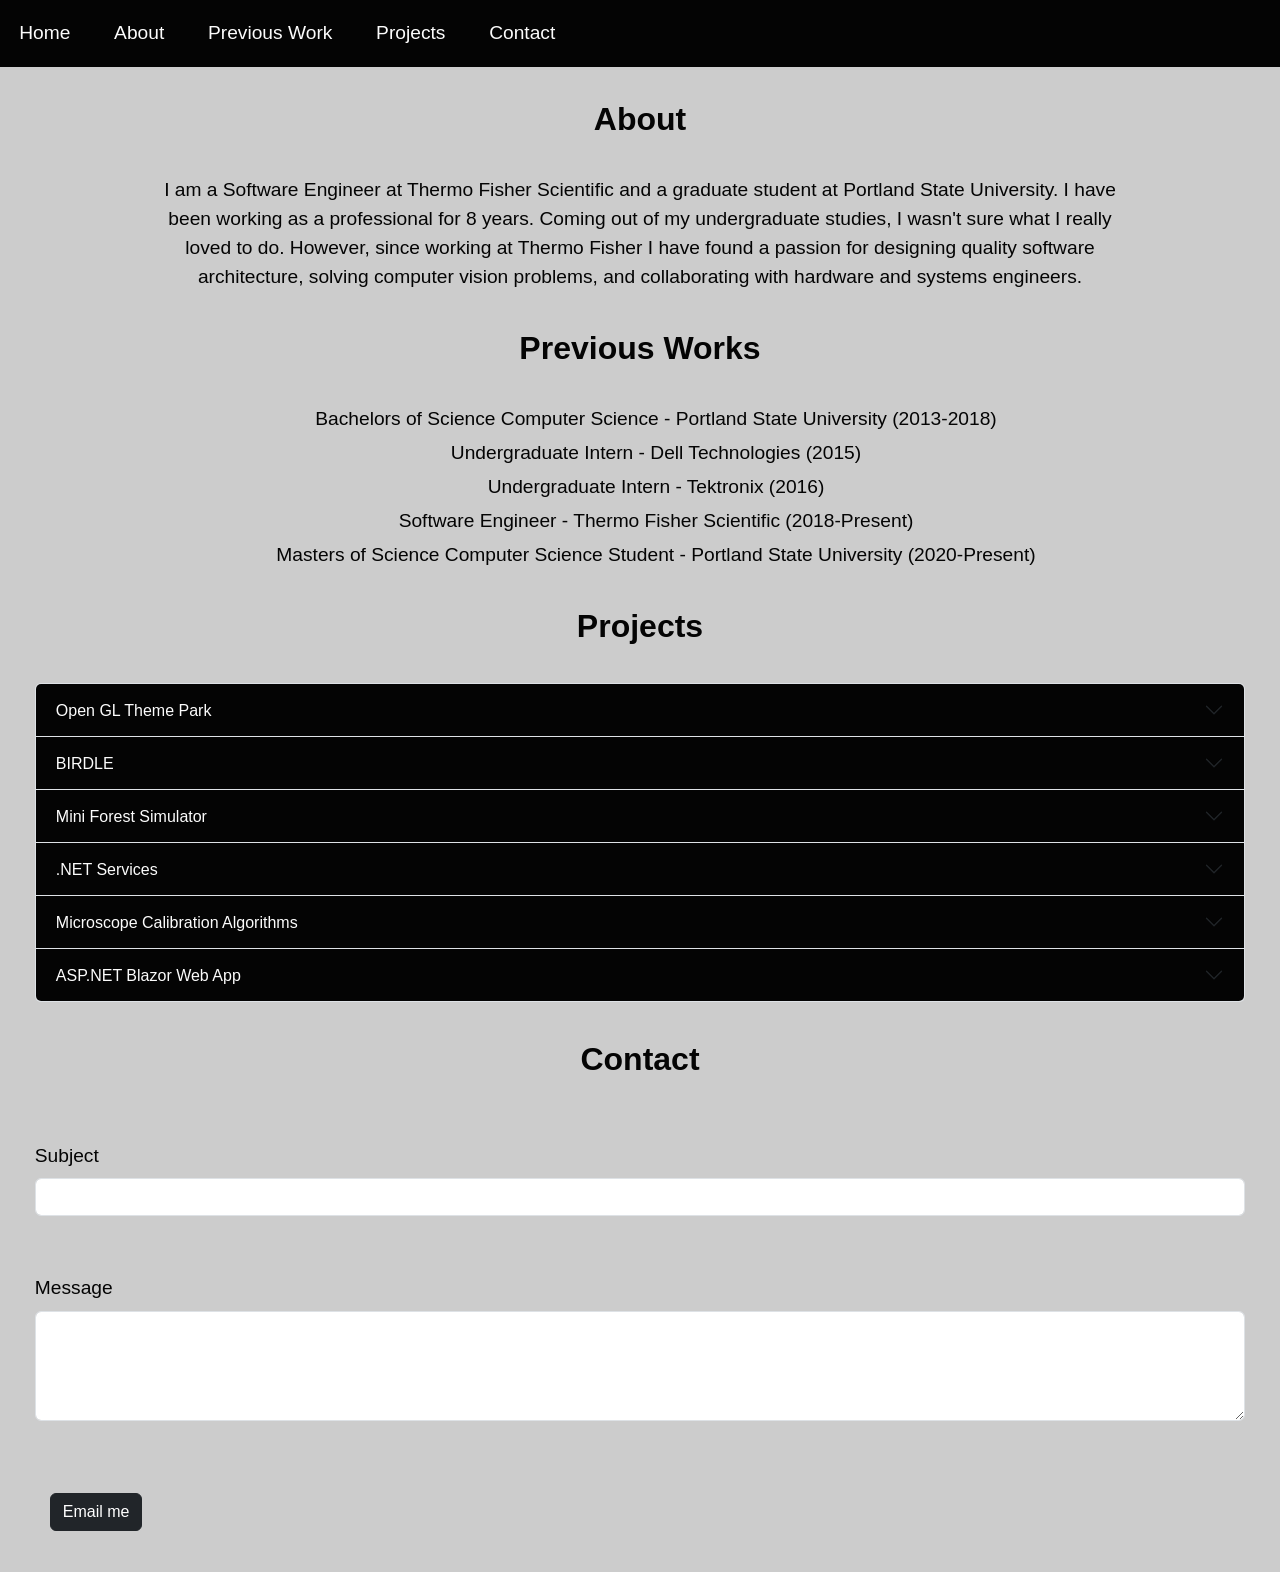
==== commit dffd2de1: "Adds a form to the contact seciton. Disabled email me for now." ====
--- a/root/index.html
+++ b/root/index.html
@@ -56,293 +56,294 @@
       </section>
       <section id="projects">
         <h2>Projects</h2>
-
-        <div class="accordion" id="projectsAccordion">
-          <div class="accordion-item">
-            <h2 class="accordion-header">
-              <button
-                class="accordion-button collapsed"
-                type="button"
-                data-bs-toggle="collapse"
-                data-bs-target="#collapseOne"
-                aria-expanded="true"
-                aria-controls="collapseOne"
-              >
-                Open GL Theme Park
-              </button>
-            </h2>
-            <div
-              id="collapseOne"
-              class="accordion-collapse collapse"
-              data-bs-parent="#projectsAccordion"
-            >
-              <div class="accordion-body">
-                <div class="project_description">
-                  <p>
-                    This is my Open GL Theme Park project. It is was developed
-                    as a final project for a graphics course. It started with a
-                    template containing only the grass, roller coaster, and an
-                    odd floating camera system. I updated this world with these
-                    features:
-                  </p>
-                  <ul>
-                    <li>Trees constructed parametrically</li>
-                    <li>
-                      A rail for the roller coaster constructed as a sweep
-                      object
-                    </li>
-                    <li>A carousel with hierarchical motion</li>
-                    <li>A concession stand with texture mapping</li>
-                    <li>An improved navigation system using WASD</li>
-                    <li>Toggling to ride the roller coaster</li>
-                  </ul>
-                  <button
-                    type="button"
-                    class="btn btn-dark"
-                    data-bs-toggle="modal"
-                    data-bs-target="#theme_park_modal"
-                  >
-                    Screenshots
-                  </button>
-                  <button
-                    class="btn btn-dark"
-                    onclick=" window.open('https://gitlab.com/kalebstriplin/open-gl-theme-park','_blank')"
-                  >
-                    Git Lab
-                  </button>
-                </div>
-              </div>
-            </div>
-          </div>
-
-          <div class="accordion-item">
-            <h2 class="accordion-header">
-              <button
-                class="accordion-button collapsed"
-                type="button"
-                data-bs-toggle="collapse"
-                data-bs-target="#collapseTwo"
-                aria-expanded="false"
-                aria-controls="collapseTwo"
-              >
-                BIRDLE
-              </button>
-            </h2>
-            <div
-              id="collapseTwo"
-              class="accordion-collapse collapse"
-              data-bs-parent="#projectsAccordion"
-            >
-              <div class="accordion-body">
-                <div class="project_description">
-                  <p>
-                    This is a WORDLE style game for guessing birds. It was
-                    developed with a function style as a final project for a
-                    functional programming course. The game begins with a
-                    blurred image of a bird. Players can guess the species of
-                    the bird, or have it slightly less blurred. This project
-                    also makes use of the OpenCvSharp library to dynamically
-                    blur the image depending on the game state. Some future
-                    additions to this game might be to load the images from a
-                    data base, or apply different filters using OpenCvSharp.
-                  </p>
-                  <button
-                    type="button"
-                    class="btn btn-dark"
-                    data-bs-toggle="modal"
-                    data-bs-target="#birdle_modal"
-                  >
-                    Screenshots
-                  </button>
-                  <button
-                    class="btn btn-dark"
-                    onclick=" window.open('https://gitlab.com/kalebstriplin/birdle','_blank')"
-                  >
-                    Git Lab
-                  </button>
-                </div>
-              </div>
-            </div>
-          </div>
-
-          <div class="accordion-item">
-            <h2 class="accordion-header">
-              <button
-                class="accordion-button collapsed"
-                type="button"
-                data-bs-toggle="collapse"
-                data-bs-target="#collapseThree"
-                aria-expanded="false"
-                aria-controls="collapseThree"
-              >
-                Mini Forest Simulator
-              </button>
-            </h2>
-            <div
-              id="collapseThree"
-              class="accordion-collapse collapse"
-              data-bs-parent="#projectsAccordion"
-            >
-              <div class="accordion-body">
-                <div class="project_description">
-                  <p>
-                    This is a Rust program for simulating a very small subset of
-                    old growth forest behaviors. The primary behaviors that are
-                    captured in the simulator are mixed age, mixed species, and
-                    manual management. This means that trees will multiply, age,
-                    and die. There are different trees that multiply and die at
-                    different rates. And there are ways for the user to interact
-                    by burning sections of the forest.
-                  </p>
-                  <button
-                    type="button"
-                    class="btn btn-dark"
-                    data-bs-toggle="modal"
-                    data-bs-target="#mini_forest_modal"
-                  >
-                    Screenshots
-                  </button>
-                  <button
-                    class="btn btn-dark"
-                    onclick=" window.open('https://github.com/kaleb2/MiniForestSimulator','_blank')"
-                  >
-                    Git Hub
-                  </button>
-                </div>
-              </div>
-            </div>
-          </div>
-
-          <div class="accordion-item">
-            <h2 class="accordion-header">
-              <button
-                class="accordion-button collapsed"
-                type="button"
-                data-bs-toggle="collapse"
-                data-bs-target="#collapseFour"
-                aria-expanded="false"
-                aria-controls="collapseFour"
-              >
-                .NET Services
-              </button>
-            </h2>
-            <div
-              id="collapseFour"
-              class="accordion-collapse collapse"
-              data-bs-parent="#projectsAccordion"
-            >
-              <div class="accordion-body">
-                <div class="dual_content">
-                  <div class="image">
-                    <img
-                      src="./assets/showerdrain.png"
-                      alt="example image of alignment fiducial"
-                      width="300"
-                      height="300"
-                    />
-                  </div>
-                  <div class="description">
+        <div>
+          <div class="accordion" id="projectsAccordion">
+            <div class="accordion-item">
+              <h3 class="accordion-header">
+                <button
+                  class="accordion-button collapsed"
+                  type="button"
+                  data-bs-toggle="collapse"
+                  data-bs-target="#collapseOne"
+                  aria-expanded="true"
+                  aria-controls="collapseOne"
+                >
+                  Open GL Theme Park
+                </button>
+              </h3>
+              <div
+                id="collapseOne"
+                class="accordion-collapse collapse"
+                data-bs-parent="#projectsAccordion"
+              >
+                <div class="accordion-body">
+                  <div class="project_description">
                     <p>
-                      While working at Thermo Fisher Scientific I designed and
-                      implemented a .NET service for managing sample space,
-                      alignment fiducials, and navigating the stage for another
-                      service responsible for running automated alignments on an
-                      electron microscope.
+                      This is my Open GL Theme Park project. It is was developed
+                      as a final project for a graphics course. It started with
+                      a template containing only the grass, roller coaster, and
+                      an odd floating camera system. I updated this world with
+                      these features:
                     </p>
-                  </div>
-                </div>
-              </div>
-            </div>
-          </div>
-
-          <div class="accordion-item">
-            <h2 class="accordion-header">
-              <button
-                class="accordion-button collapsed"
-                type="button"
-                data-bs-toggle="collapse"
-                data-bs-target="#collapseFive"
-                aria-expanded="false"
-                aria-controls="collapseFive"
-              >
-                Microscope Calibration Algorithms
-              </button>
-            </h2>
-            <div
-              id="collapseFive"
-              class="accordion-collapse collapse"
-              data-bs-parent="#projectsAccordion"
-            >
-              <div class="accordion-body">
-                <div class="dual_content">
-                  <div class="image">
-                    <img
-                      src="./assets/rotation_grid.png"
-                      alt="example image for magnification calibration"
-                      width="350"
-                      height="250"
-                    />
-                  </div>
-                  <div class="description">
+                    <ul>
+                      <li>Trees constructed parametrically</li>
+                      <li>
+                        A rail for the roller coaster constructed as a sweep
+                        object
+                      </li>
+                      <li>A carousel with hierarchical motion</li>
+                      <li>A concession stand with texture mapping</li>
+                      <li>An improved navigation system using WASD</li>
+                      <li>Toggling to ride the roller coaster</li>
+                    </ul>
+                    <button
+                      type="button"
+                      class="btn btn-dark"
+                      data-bs-toggle="modal"
+                      data-bs-target="#theme_park_modal"
+                    >
+                      Screenshots
+                    </button>
+                    <button
+                      class="btn btn-dark"
+                      onclick=" window.open('https://gitlab.com/kalebstriplin/open-gl-theme-park','_blank')"
+                    >
+                      Git Lab
+                    </button>
+                  </div>
+                </div>
+              </div>
+            </div>
+
+            <div class="accordion-item">
+              <h3 class="accordion-header">
+                <button
+                  class="accordion-button collapsed"
+                  type="button"
+                  data-bs-toggle="collapse"
+                  data-bs-target="#collapseTwo"
+                  aria-expanded="false"
+                  aria-controls="collapseTwo"
+                >
+                  BIRDLE
+                </button>
+              </h3>
+              <div
+                id="collapseTwo"
+                class="accordion-collapse collapse"
+                data-bs-parent="#projectsAccordion"
+              >
+                <div class="accordion-body">
+                  <div class="project_description">
                     <p>
-                      Part of my work at Thermo Fisher Scientific includes
-                      maintaining and improving an algorithm and best known
-                      method for calibrating the stretch, roation, and
-                      orthogonality of microscope images. This algorithm
-                      includes working on computer vision problems, image
-                      processing, and microscope integrations.
+                      This is a WORDLE style game for guessing birds. It was
+                      developed with a function style as a final project for a
+                      functional programming course. The game begins with a
+                      blurred image of a bird. Players can guess the species of
+                      the bird, or have it slightly less blurred. This project
+                      also makes use of the OpenCvSharp library to dynamically
+                      blur the image depending on the game state. Some future
+                      additions to this game might be to load the images from a
+                      data base, or apply different filters using OpenCvSharp.
                     </p>
-                  </div>
-                </div>
-              </div>
-            </div>
-          </div>
-
-          <div class="accordion-item">
-            <h2 class="accordion-header">
-              <button
-                class="accordion-button collapsed"
-                type="button"
-                data-bs-toggle="collapse"
-                data-bs-target="#collapseSix"
-                aria-expanded="false"
-                aria-controls="collapseSix"
-              >
-                ASP.NET Blazor Web App
-              </button>
-            </h2>
-            <div
-              id="collapseSix"
-              class="accordion-collapse collapse"
-              data-bs-parent="#projectsAccordion"
-            >
-              <div class="accordion-body">
-                <div class="dual_content">
-                  <div class="image">
-                    <img
-                      src="./assets/app_page.png"
-                      alt="screenshot of readiness app"
-                      width="400"
-                      height="300"
-                    />
-                  </div>
-                  <div class="description">
+                    <button
+                      type="button"
+                      class="btn btn-dark"
+                      data-bs-toggle="modal"
+                      data-bs-target="#birdle_modal"
+                    >
+                      Screenshots
+                    </button>
+                    <button
+                      class="btn btn-dark"
+                      onclick=" window.open('https://gitlab.com/kalebstriplin/birdle','_blank')"
+                    >
+                      Git Lab
+                    </button>
+                  </div>
+                </div>
+              </div>
+            </div>
+
+            <div class="accordion-item">
+              <h3 class="accordion-header">
+                <button
+                  class="accordion-button collapsed"
+                  type="button"
+                  data-bs-toggle="collapse"
+                  data-bs-target="#collapseThree"
+                  aria-expanded="false"
+                  aria-controls="collapseThree"
+                >
+                  Mini Forest Simulator
+                </button>
+              </h3>
+              <div
+                id="collapseThree"
+                class="accordion-collapse collapse"
+                data-bs-parent="#projectsAccordion"
+              >
+                <div class="accordion-body">
+                  <div class="project_description">
                     <p>
-                      Another large part of my work at Thermo Fisher was helping
-                      design and implement a web application for monitoring,
-                      scheduling, and running automated alignments on an
-                      electron microscope. I specifically designed pages for
-                      viewing the timeline of events on a microscope and the
-                      status of samples.
+                      This is a Rust program for simulating a very small subset
+                      of old growth forest behaviors. The primary behaviors that
+                      are captured in the simulator are mixed age, mixed
+                      species, and manual management. This means that trees will
+                      multiply, age, and die. There are different trees that
+                      multiply and die at different rates. And there are ways
+                      for the user to interact by burning sections of the
+                      forest.
                     </p>
+                    <button
+                      type="button"
+                      class="btn btn-dark"
+                      data-bs-toggle="modal"
+                      data-bs-target="#mini_forest_modal"
+                    >
+                      Screenshots
+                    </button>
+                    <button
+                      class="btn btn-dark"
+                      onclick=" window.open('https://github.com/kaleb2/MiniForestSimulator','_blank')"
+                    >
+                      Git Hub
+                    </button>
+                  </div>
+                </div>
+              </div>
+            </div>
+
+            <div class="accordion-item">
+              <h3 class="accordion-header">
+                <button
+                  class="accordion-button collapsed"
+                  type="button"
+                  data-bs-toggle="collapse"
+                  data-bs-target="#collapseFour"
+                  aria-expanded="false"
+                  aria-controls="collapseFour"
+                >
+                  .NET Services
+                </button>
+              </h3>
+              <div
+                id="collapseFour"
+                class="accordion-collapse collapse"
+                data-bs-parent="#projectsAccordion"
+              >
+                <div class="accordion-body">
+                  <div class="dual_content">
+                    <div class="image">
+                      <img
+                        src="./assets/showerdrain.png"
+                        alt="example image of alignment fiducial"
+                        width="300"
+                        height="300"
+                      />
+                    </div>
+                    <div class="description">
+                      <p>
+                        While working at Thermo Fisher Scientific I designed and
+                        implemented a .NET service for managing sample space,
+                        alignment fiducials, and navigating the stage for
+                        another service responsible for running automated
+                        alignments on an electron microscope.
+                      </p>
+                    </div>
+                  </div>
+                </div>
+              </div>
+            </div>
+
+            <div class="accordion-item">
+              <h3 class="accordion-header">
+                <button
+                  class="accordion-button collapsed"
+                  type="button"
+                  data-bs-toggle="collapse"
+                  data-bs-target="#collapseFive"
+                  aria-expanded="false"
+                  aria-controls="collapseFive"
+                >
+                  Microscope Calibration Algorithms
+                </button>
+              </h3>
+              <div
+                id="collapseFive"
+                class="accordion-collapse collapse"
+                data-bs-parent="#projectsAccordion"
+              >
+                <div class="accordion-body">
+                  <div class="dual_content">
+                    <div class="image">
+                      <img
+                        src="./assets/rotation_grid.png"
+                        alt="example image for magnification calibration"
+                        width="350"
+                        height="250"
+                      />
+                    </div>
+                    <div class="description">
+                      <p>
+                        Part of my work at Thermo Fisher Scientific includes
+                        maintaining and improving an algorithm and best known
+                        method for calibrating the stretch, roation, and
+                        orthogonality of microscope images. This algorithm
+                        includes working on computer vision problems, image
+                        processing, and microscope integrations.
+                      </p>
+                    </div>
+                  </div>
+                </div>
+              </div>
+            </div>
+
+            <div class="accordion-item">
+              <h3 class="accordion-header">
+                <button
+                  class="accordion-button collapsed"
+                  type="button"
+                  data-bs-toggle="collapse"
+                  data-bs-target="#collapseSix"
+                  aria-expanded="false"
+                  aria-controls="collapseSix"
+                >
+                  ASP.NET Blazor Web App
+                </button>
+              </h3>
+              <div
+                id="collapseSix"
+                class="accordion-collapse collapse"
+                data-bs-parent="#projectsAccordion"
+              >
+                <div class="accordion-body">
+                  <div class="dual_content">
+                    <div class="image">
+                      <img
+                        src="./assets/app_page.png"
+                        alt="screenshot of readiness app"
+                        width="400"
+                        height="300"
+                      />
+                    </div>
+                    <div class="description">
+                      <p>
+                        Another large part of my work at Thermo Fisher was
+                        helping design and implement a web application for
+                        monitoring, scheduling, and running automated alignments
+                        on an electron microscope. I specifically designed pages
+                        for viewing the timeline of events on a microscope and
+                        the status of samples.
+                      </p>
+                    </div>
                   </div>
                 </div>
               </div>
             </div>
           </div>
         </div>
-
-        <div class="modal mt-5" id="theme_park_modal" >
+        <div class="modal mt-5" id="theme_park_modal">
           <div
             class="modal-dialog modal-lg modal-dialog-centered modal-dialog-scrollable"
           >
@@ -472,12 +473,20 @@
       </section>
       <section id="contact">
         <h2>Contact</h2>
-        <input
-          type="button"
-          class="btn btn-dark"
-          value="Email me"
-          id="email_button"
-        />
+        <form action="">
+          <label for="subject" class="form-label">Subject</label>
+          <input type="text" class="form-control" id="subject" />
+          <br /><br />
+          <label for="message" class="form-label">Message</label>
+          <textarea id="message" class="form-control" rows="4"></textarea>
+          <br /><br />
+          <input
+            type="submit"
+            class="btn btn-dark"
+            value="Email me"
+            id="email_button"
+          />
+        </form>
       </section>
     </section>
   </body>
--- a/root/styles.css
+++ b/root/styles.css
@@ -32,6 +32,7 @@
 h2 {
   font-weight: bold;
   text-align: center;
+  margin: 3%;
 }
 
 h3 {
@@ -172,14 +173,15 @@
 }
 
 .accordion {
-  margin: 15px;
-  padding-left: 5%;
-  padding-right: 5%;
+  padding-left: 2%;
+  padding-right: 2%;
 }
 
 .accordion-button {
   background-color: var(--black);
   color: var(--white);
+  position: relative;
+  display: flex;
 }
 
 .accordion-button:hover {
@@ -205,3 +207,7 @@
 .project_description ul {
   margin-left: 15px;
 }
+
+section#contact form {
+  padding: 2%
+}
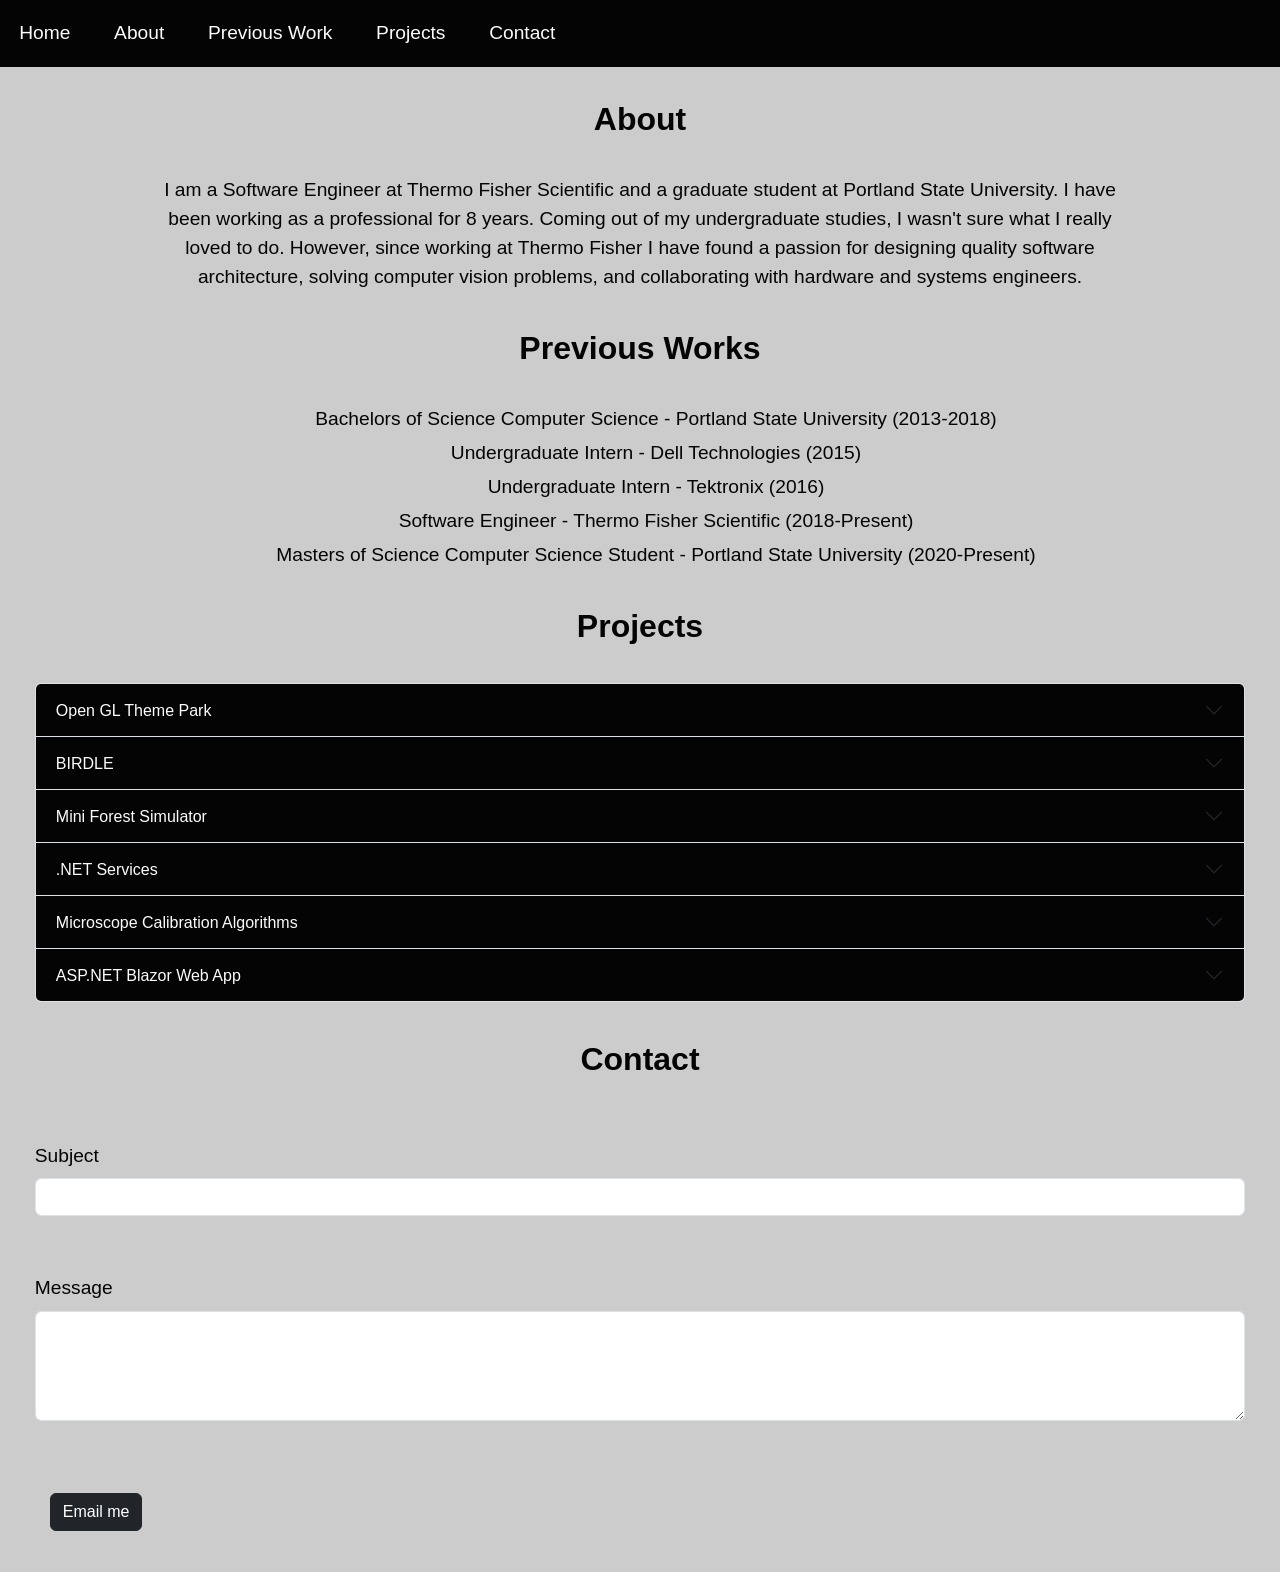
==== commit 7428611a: "Adds bootstrap sticky-top class to header that eliminates accordion overlap." ====
--- a/root/index.html
+++ b/root/index.html
@@ -14,7 +14,7 @@
   </head>
   <script defer src="contact_me.js"></script>
   <body>
-    <header>
+    <header class="sticky-top">
       <nav>
         <ul>
           <li><a href="#">Home</a></li>
